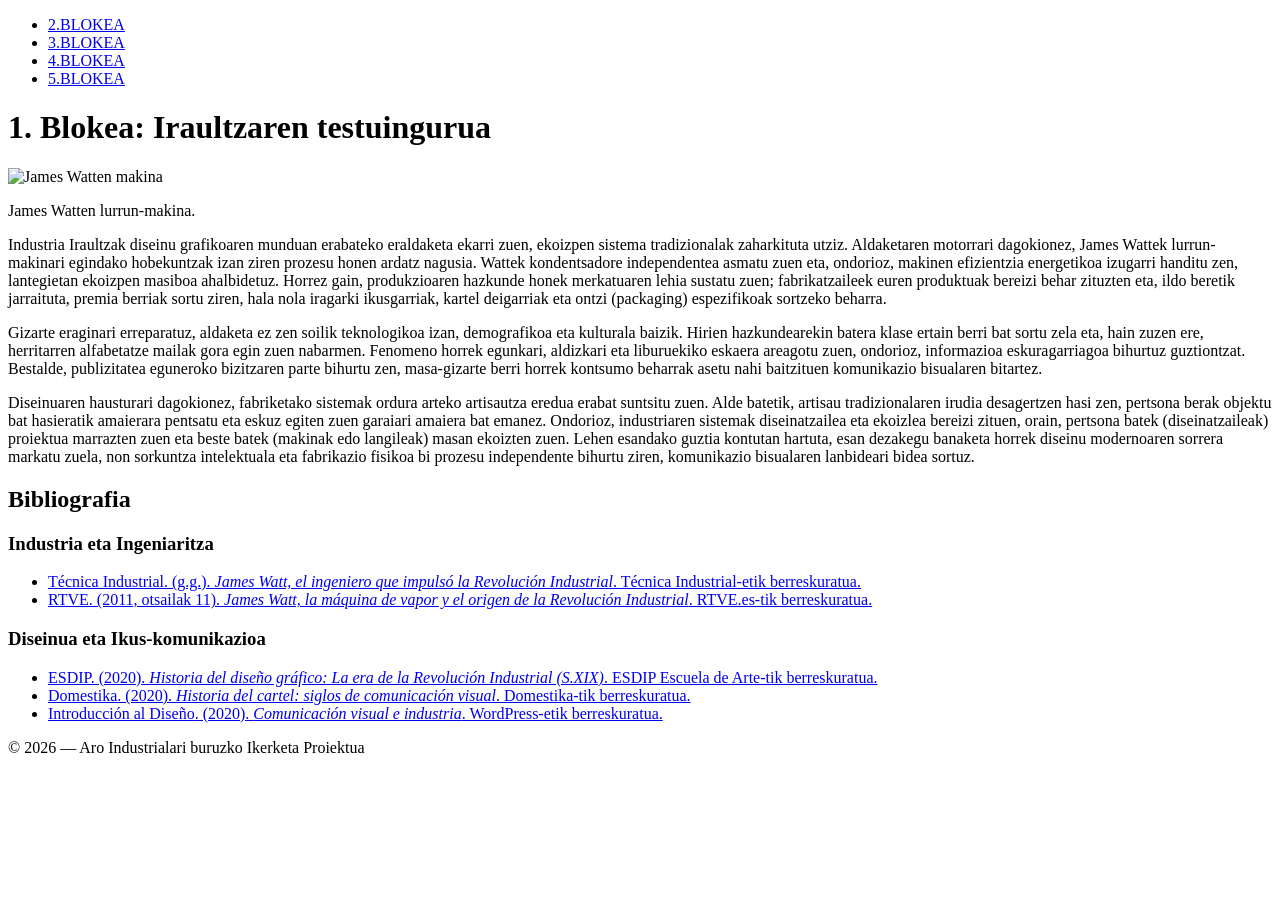
==== 1blokea.html @ e289c91a "Add files via upload" ====
<!DOCTYPE html>
<html lang="eu">
<head>
    <meta charset="UTF-8">
    <meta name="viewport" content="width=device-width, initial-scale=1.0">
    <title>Industria Iraultza - Dokumentua</title>
    <link rel="stylesheet" href="../histo/histo.css/1blokea.css">
</head>
<body>
  <nav class="nabigazio-nagusia bfc-testuingurua">
  
    <ul class="menua">
       
        <li><a href="2blokea.html">2.BLOKEA</a></li>
        <li><a href="3blokea.html">3.BLOKEA</a></li>
        <li><a href="4blokea.html">4.BLOKEA</a></li>
        <li><a href="5blokea.html">5.BLOKEA</a></li>
    </ul>
</nav>
    <main class="bfc-testuingurua">
        <h1 class="titulua">1. Blokea: Iraultzaren testuingurua</h1>

        <div class="irudi-dokumentua float-ezkerra">
            <img src="../histo/histo.img/maquina-vapor.jpg" alt="James Watten makina">
            <p class="oin-testua">James Watten lurrun-makina.</p>
        </div>

        <p class="parrafoa">
            Industria Iraultzak diseinu grafikoaren munduan erabateko eraldaketa ekarri zuen, ekoizpen sistema tradizionalak zaharkituta utziz. Aldaketaren motorrari dagokionez, James Wattek lurrun-makinari egindako hobekuntzak izan ziren prozesu honen ardatz nagusia. Wattek kondentsadore independentea asmatu zuen eta, ondorioz, makinen efizientzia energetikoa izugarri handitu zen, lantegietan ekoizpen masiboa ahalbidetuz. Horrez gain, produkzioaren hazkunde honek merkatuaren lehia sustatu zuen; fabrikatzaileek euren produktuak bereizi behar zituzten eta, ildo beretik jarraituta, premia berriak sortu ziren, hala nola iragarki ikusgarriak, kartel deigarriak eta ontzi (packaging) espezifikoak sortzeko beharra.
        </p>

        <p class="parrafoa">
            Gizarte eraginari erreparatuz, aldaketa ez zen soilik teknologikoa izan, demografikoa eta kulturala baizik. Hirien hazkundearekin batera klase ertain berri bat sortu zela eta, hain zuzen ere, herritarren alfabetatze mailak gora egin zuen nabarmen. Fenomeno horrek egunkari, aldizkari eta liburuekiko eskaera areagotu zuen, ondorioz, informazioa eskuragarriagoa bihurtuz guztiontzat. Bestalde, publizitatea eguneroko bizitzaren parte bihurtu zen, masa-gizarte berri horrek kontsumo beharrak asetu nahi baitzituen komunikazio bisualaren bitartez.
        </p>

        <p class="parrafoa">
            Diseinuaren hausturari dagokionez, fabriketako sistemak ordura arteko artisautza eredua erabat suntsitu zuen. Alde batetik, artisau tradizionalaren irudia desagertzen hasi zen, pertsona berak objektu bat hasieratik amaierara pentsatu eta eskuz egiten zuen garaiari amaiera bat emanez. Ondorioz, industriaren sistemak diseinatzailea eta ekoizlea bereizi zituen, orain, pertsona batek (diseinatzaileak) proiektua marrazten zuen eta beste batek (makinak edo langileak) masan ekoizten zuen. Lehen esandako guztia kontutan hartuta, esan dezakegu banaketa horrek diseinu modernoaren sorrera markatu zuela, non sorkuntza intelektuala eta fabrikazio fisikoa bi prozesu independente bihurtu ziren, komunikazio bisualaren lanbideari bidea sortuz.
        </p>
    </main>
<footer class="bibliografia-footer bfc-testuingurua">
    <h2 class="titulua">Bibliografia</h2>
    
    <div class="bibliografia-edukia">
        <section class="biblio-atala">
            <h3>Industria eta Ingeniaritza</h3>
            <ul class="biblio-zerrenda">
                <li>
                    <a href="https://www.tecnicaindustrial.es/james-watt-el-ingeniero-que-impulso-la-revolucion-industrial/" target="_blank" rel="noopener">
                        Técnica Industrial. (g.g.). <em>James Watt, el ingeniero que impulsó la Revolución Industrial</em>. Técnica Industrial-etik berreskuratua.
                    </a>
                </li>
                <li>
                    <a href="https://www.rtve.es/noticias/20110211/james-watt-maquina-vapor-origen-revolucion-industrial/404679.shtml" target="_blank" rel="noopener">
                        RTVE. (2011, otsailak 11). <em>James Watt, la máquina de vapor y el origen de la Revolución Industrial</em>. RTVE.es-tik berreskuratua.
                    </a>
                </li>
            </ul>
        </section>

        <section class="biblio-atala">
            <h3>Diseinua eta Ikus-komunikazioa</h3>
            <ul class="biblio-zerrenda">
                <li>
                    <a href="https://www.esdip.com/blog-escuela-de-arte/historia-del-diseno-grafico-la-era-de-la-revolucion-industrial-sxix/" target="_blank" rel="noopener">
                        ESDIP. (2020). <em>Historia del diseño gráfico: La era de la Revolución Industrial (S.XIX)</em>. ESDIP Escuela de Arte-tik berreskuratua.
                    </a>
                </li>
                <li>
                    <a href="https://www.domestika.org/es/blog/4698-historia-del-cartel-siglos-de-comunicacion-visual" target="_blank" rel="noopener">
                        Domestika. (2020). <em>Historia del cartel: siglos de comunicación visual</em>. Domestika-tik berreskuratua.
                    </a>
                </li>
                <li>
                    <a href="https://introduccionaldiseno2020.wordpress.com/portfolio/comunicacion-visual-e-industria/" target="_blank" rel="noopener">
                        Introducción al Diseño. (2020). <em>Comunicación visual e industria</em>. WordPress-etik berreskuratua.
                    </a>
                </li>
            </ul>
        </section>
    </div>

    <div class="footer-behea">
        <p class="oin-testua">&copy; 2026 — Aro Industrialari buruzko Ikerketa Proiektua</p>
    </div>
</footer>
</body>
</html>
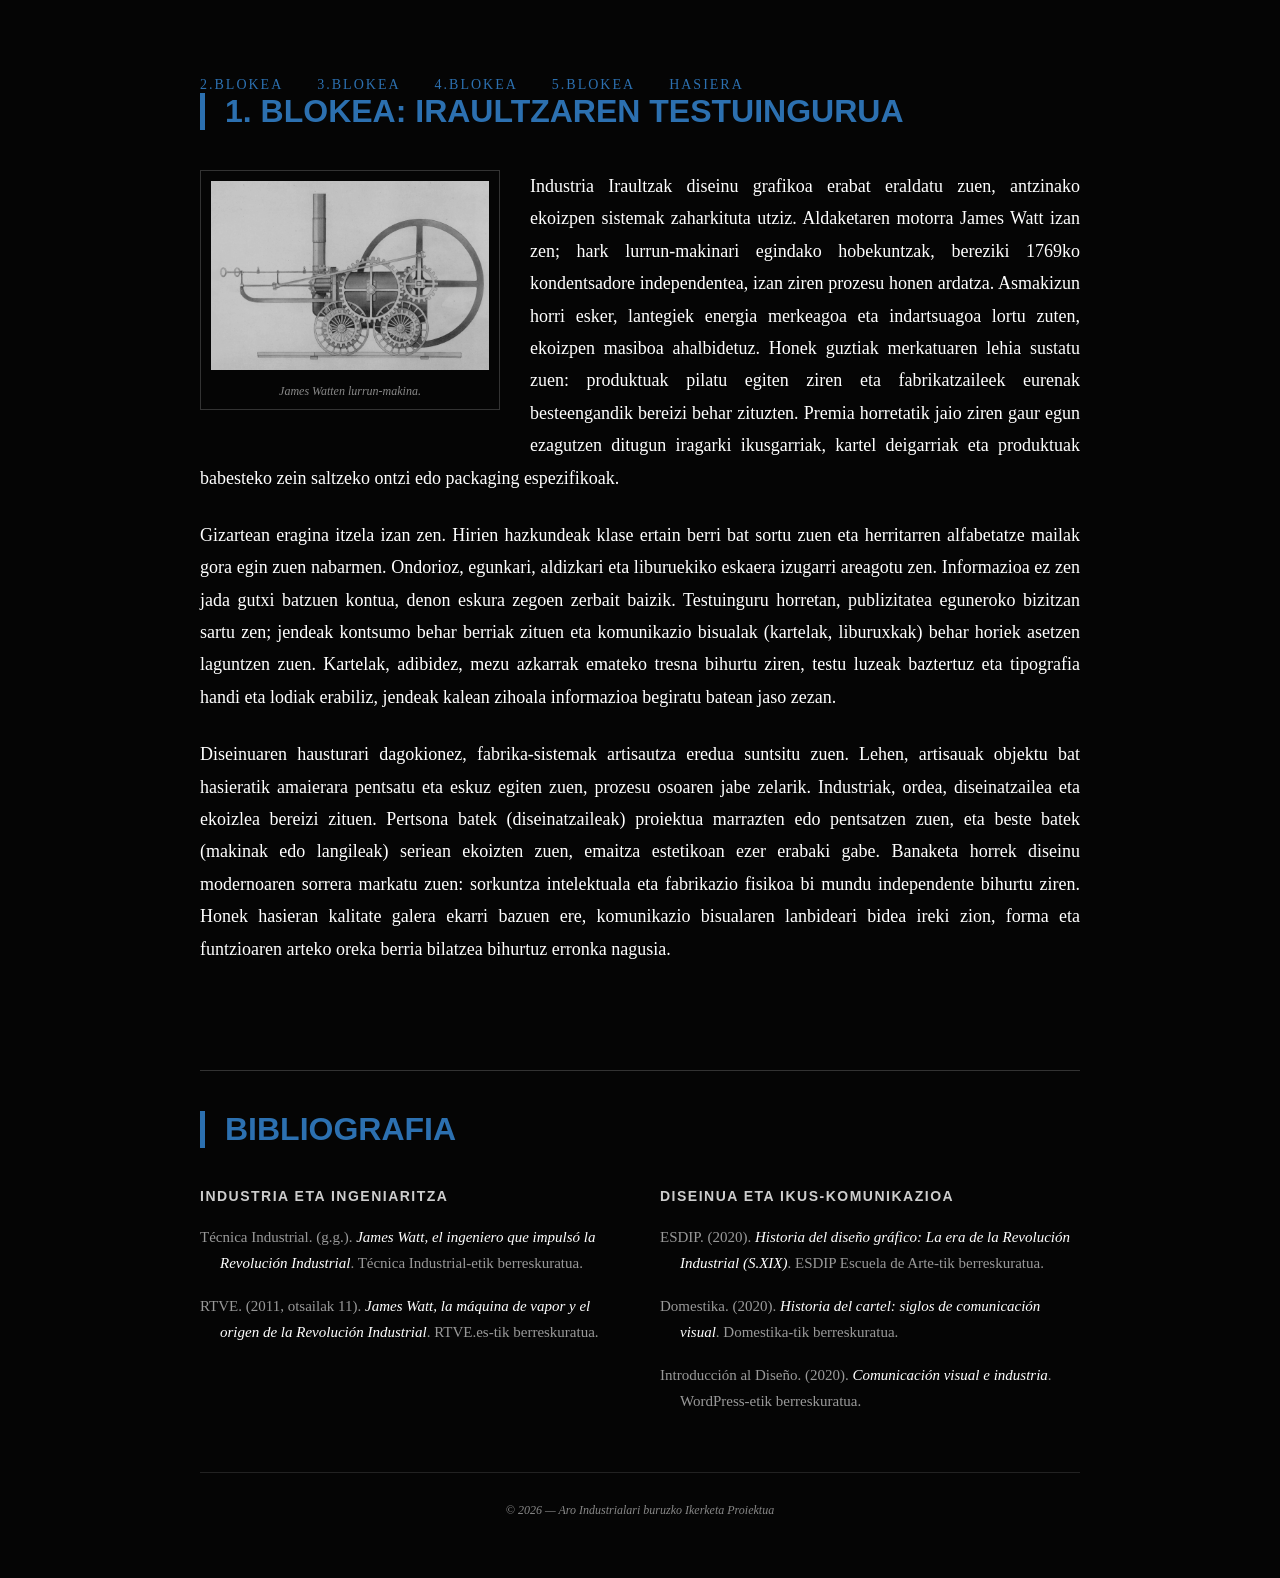
==== commit 245ddb1c: "Add files via upload" ====
--- a/1blokea.html
+++ b/1blokea.html
@@ -4,37 +4,38 @@
     <meta charset="UTF-8">
     <meta name="viewport" content="width=device-width, initial-scale=1.0">
     <title>Industria Iraultza - Dokumentua</title>
-    <link rel="stylesheet" href="../histo/histo.css/1blokea.css">
+    <link rel="stylesheet" href="./css/1blokea.css">
 </head>
 <body>
   <nav class="nabigazio-nagusia bfc-testuingurua">
   
     <ul class="menua">
-       
+        
         <li><a href="2blokea.html">2.BLOKEA</a></li>
         <li><a href="3blokea.html">3.BLOKEA</a></li>
         <li><a href="4blokea.html">4.BLOKEA</a></li>
         <li><a href="5blokea.html">5.BLOKEA</a></li>
+            <li><a href="index.html">HASIERA</a></li>
     </ul>
 </nav>
     <main class="bfc-testuingurua">
         <h1 class="titulua">1. Blokea: Iraultzaren testuingurua</h1>
 
         <div class="irudi-dokumentua float-ezkerra">
-            <img src="../histo/histo.img/maquina-vapor.jpg" alt="James Watten makina">
+            <img src="./img/maquina-vapor.jpg" alt="James Watten makina">
             <p class="oin-testua">James Watten lurrun-makina.</p>
         </div>
 
         <p class="parrafoa">
-            Industria Iraultzak diseinu grafikoaren munduan erabateko eraldaketa ekarri zuen, ekoizpen sistema tradizionalak zaharkituta utziz. Aldaketaren motorrari dagokionez, James Wattek lurrun-makinari egindako hobekuntzak izan ziren prozesu honen ardatz nagusia. Wattek kondentsadore independentea asmatu zuen eta, ondorioz, makinen efizientzia energetikoa izugarri handitu zen, lantegietan ekoizpen masiboa ahalbidetuz. Horrez gain, produkzioaren hazkunde honek merkatuaren lehia sustatu zuen; fabrikatzaileek euren produktuak bereizi behar zituzten eta, ildo beretik jarraituta, premia berriak sortu ziren, hala nola iragarki ikusgarriak, kartel deigarriak eta ontzi (packaging) espezifikoak sortzeko beharra.
+            Industria Iraultzak diseinu grafikoa erabat eraldatu zuen, antzinako ekoizpen sistemak zaharkituta utziz. Aldaketaren motorra James Watt izan zen; hark lurrun-makinari egindako hobekuntzak, bereziki 1769ko kondentsadore independentea, izan ziren prozesu honen ardatza. Asmakizun horri esker, lantegiek energia merkeagoa eta indartsuagoa lortu zuten, ekoizpen masiboa ahalbidetuz. Honek guztiak merkatuaren lehia sustatu zuen: produktuak pilatu egiten ziren eta fabrikatzaileek eurenak besteengandik bereizi behar zituzten. Premia horretatik jaio ziren gaur egun ezagutzen ditugun iragarki ikusgarriak, kartel deigarriak eta produktuak babesteko zein saltzeko ontzi edo packaging espezifikoak.
         </p>
 
         <p class="parrafoa">
-            Gizarte eraginari erreparatuz, aldaketa ez zen soilik teknologikoa izan, demografikoa eta kulturala baizik. Hirien hazkundearekin batera klase ertain berri bat sortu zela eta, hain zuzen ere, herritarren alfabetatze mailak gora egin zuen nabarmen. Fenomeno horrek egunkari, aldizkari eta liburuekiko eskaera areagotu zuen, ondorioz, informazioa eskuragarriagoa bihurtuz guztiontzat. Bestalde, publizitatea eguneroko bizitzaren parte bihurtu zen, masa-gizarte berri horrek kontsumo beharrak asetu nahi baitzituen komunikazio bisualaren bitartez.
+            Gizartean eragina itzela izan zen. Hirien hazkundeak klase ertain berri bat sortu zuen eta herritarren alfabetatze mailak gora egin zuen nabarmen. Ondorioz, egunkari, aldizkari eta liburuekiko eskaera izugarri areagotu zen. Informazioa ez zen jada gutxi batzuen kontua, denon eskura zegoen zerbait baizik. Testuinguru horretan, publizitatea eguneroko bizitzan sartu zen; jendeak kontsumo behar berriak zituen eta komunikazio bisualak (kartelak, liburuxkak) behar horiek asetzen laguntzen zuen. Kartelak, adibidez, mezu azkarrak emateko tresna bihurtu ziren, testu luzeak baztertuz eta tipografia handi eta lodiak erabiliz, jendeak kalean zihoala informazioa begiratu batean jaso zezan.
         </p>
 
         <p class="parrafoa">
-            Diseinuaren hausturari dagokionez, fabriketako sistemak ordura arteko artisautza eredua erabat suntsitu zuen. Alde batetik, artisau tradizionalaren irudia desagertzen hasi zen, pertsona berak objektu bat hasieratik amaierara pentsatu eta eskuz egiten zuen garaiari amaiera bat emanez. Ondorioz, industriaren sistemak diseinatzailea eta ekoizlea bereizi zituen, orain, pertsona batek (diseinatzaileak) proiektua marrazten zuen eta beste batek (makinak edo langileak) masan ekoizten zuen. Lehen esandako guztia kontutan hartuta, esan dezakegu banaketa horrek diseinu modernoaren sorrera markatu zuela, non sorkuntza intelektuala eta fabrikazio fisikoa bi prozesu independente bihurtu ziren, komunikazio bisualaren lanbideari bidea sortuz.
+            Diseinuaren hausturari dagokionez, fabrika-sistemak artisautza eredua suntsitu zuen. Lehen, artisauak objektu bat hasieratik amaierara pentsatu eta eskuz egiten zuen, prozesu osoaren jabe zelarik. Industriak, ordea, diseinatzailea eta ekoizlea bereizi zituen. Pertsona batek (diseinatzaileak) proiektua marrazten edo pentsatzen zuen, eta beste batek (makinak edo langileak) seriean ekoizten zuen, emaitza estetikoan ezer erabaki gabe. Banaketa horrek diseinu modernoaren sorrera markatu zuen: sorkuntza intelektuala eta fabrikazio fisikoa bi mundu independente bihurtu ziren. Honek hasieran kalitate galera ekarri bazuen ere, komunikazio bisualaren lanbideari bidea ireki zion, forma eta funtzioaren arteko oreka berria bilatzea bihurtuz erronka nagusia.
         </p>
     </main>
 <footer class="bibliografia-footer bfc-testuingurua">
--- a/css/1blokea.css
+++ b/css/1blokea.css
@@ -0,0 +1,177 @@
+/* 1. ALDAGAIAK */
+:root {
+    --atzealde-kolorea: #050505; 
+    --akzentu-kolorea: #2c70b0; 
+    --testu-kolorea: #ffffff;
+    --serif-font: "panchang", sans-serif;
+}
+
+* {
+    box-sizing: border-box;
+    margin: 0;
+    padding: 0;
+}
+/* Nabigazio Nagusia */
+
+
+.menua {
+    list-style: none;
+    margin-top: 15px;
+}
+
+.menua li {
+    display: inline-block;
+    margin-right: 30px;
+    font-size: 14px;
+    letter-spacing: 2px;
+    font-family: var(--sans-font);
+}
+
+.menua a {
+    color: var(--akzentu-kolorea);
+    text-decoration: none;
+    transition: 0.3s ease;
+}
+
+.menua a:hover {
+    color: white;
+    text-shadow: 0 0 10px var(--akzentu-kolorea);
+}
+body {
+    background-color: var(--atzealde-kolorea);
+    color: var(--testu-kolorea);
+    font-family: Georgia, 'Times New Roman', Times, serif; /* Texto base más legible para lectura larga */
+    padding: 60px;
+    max-width: 1000px; /* Ancho de documento */
+    margin: 0 auto;
+}
+
+.bfc-testuingurua {
+    display: flow-root;
+}
+
+.titulua {
+    font-family: var(--serif-font);
+    color: var(--akzentu-kolorea);
+    font-size: 32px;
+    margin-bottom: 40px;
+    border-left: 5px solid var(--akzentu-kolorea);
+    padding-left: 20px;
+    text-transform: uppercase;
+}
+
+/* Imagen lateral que permite que el texto fluya alrededor */
+.irudi-dokumentua {
+    float: left;
+    width: 300px;
+    margin-right: 30px;
+    margin-bottom: 20px;
+    border: 1px solid #333;
+    padding: 10px;
+}
+
+.irudi-dokumentua img {
+    width: 100%;
+    height: auto;
+    filter: grayscale(100%); /* Estética de documento antiguo */
+    opacity: 0.8;
+}
+
+.oin-testua {
+    font-size: 12px;
+    color: #888;
+    margin-top: 10px;
+    text-align: center;
+    font-style: italic;
+}
+
+.parrafoa {
+    font-size: 18px;
+    line-height: 1.8;
+    margin-bottom: 25px;
+    text-align: justify; /* Formato documento */
+}
+
+.float-ezkerra {
+    float: left;
+}
+/* Footer Estilo Espezifikoak */
+.bibliografia-footer {
+    margin-top: 80px;
+    padding-top: 40px;
+    border-top: 1px solid #333;
+    background-color: var(--atzealde-kolorea);
+}
+
+.bibliografia-edukia {
+    display: flex;
+    flex-wrap: wrap;
+    gap: 40px;
+    margin-bottom: 40px;
+}
+
+.biblio-atala {
+    flex: 1;
+    min-width: 300px;
+}
+
+.biblio-atala h3 {
+    font-family: var(--serif-font);
+    color: var(--testu-kolorea);
+    font-size: 14px;
+    letter-spacing: 1.5px;
+    text-transform: uppercase;
+    margin-bottom: 20px;
+    opacity: 0.8;
+}
+
+.biblio-zerrenda {
+    list-style: none;
+}
+
+.biblio-zerrenda li {
+    margin-bottom: 18px;
+    padding-left: 20px;
+    text-indent: -20px; /* APA sangria frantsesa */
+    line-height: 1.6;
+}
+
+.biblio-zerrenda a {
+    color: #999;
+    text-decoration: none;
+    font-size: 15px;
+    transition: 0.3s ease;
+}
+
+.biblio-zerrenda a em {
+    color: var(--testu-kolorea); /* Liburuaren izenburua nabarmendu */
+    font-style: italic;
+}
+
+.biblio-zerrenda a:hover {
+    color: var(--akzentu-kolorea);
+}
+
+.footer-behea {
+    border-top: 1px solid #222;
+    padding-top: 20px;
+    margin-top: 20px;
+}
+
+/* Mugikorrerako egokitzapena */
+@media (max-width: 800px) {
+    .bibliografia-edukia {
+        flex-direction: column;
+    }
+}
+/* Responsive */
+@media (max-width: 600px) {
+    .irudi-dokumentua {
+        float: none;
+        width: 100%;
+        margin-right: 0;
+    }
+    body {
+        padding: 20px;
+    }
+}
